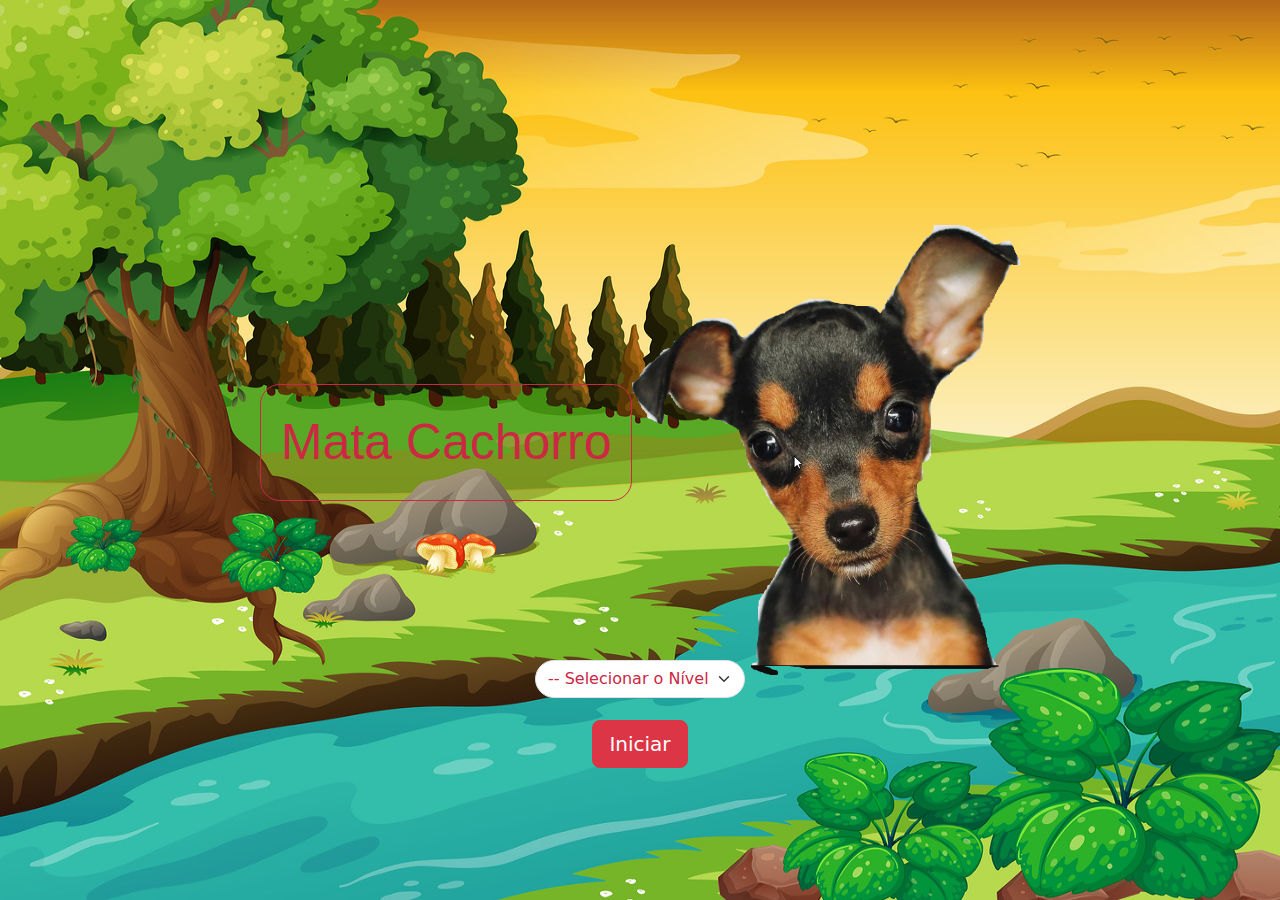
==== index.html @ b70cdaec "first commit" ====
<!DOCTYPE html>
<html lang="pt-br">
  <head>
    <meta charset="UTF-8" />
    <title>Início</title>
    <link
      href="https://cdn.jsdelivr.net/npm/bootstrap@5.3.3/dist/css/bootstrap.min.css"
      rel="stylesheet"
      integrity="sha384-QWTKZyjpPEjISv5WaRU9OFeRpok6YctnYmDr5pNlyT2bRjXh0JMhjY6hW+ALEwIH"
      crossorigin="anonymous"
    />
    <link rel="stylesheet" href="style.css" />

    <script>
        function iniciarJogo() {
            var nivel = document.getElementById('nivel').value

            if(nivel === '') {
                alert('Selecione um nivel para iniciar o jogo')
                return false
            }
            window.location.href = "jogo.html?" + nivel
        }
    </script>

  </head>

  <body>
    <div class="coluna">
      
        <div class="container">
          <p>Mata Cachorro</p>

          <img id="cachorro" src="imagens/cachorro.png" alt="" />
        </div>
       
         <div class="row">
          <div class="coluna">
          <div class="d-flex justify-content-center">
            <select class="form-select  select" id="nivel" aria-label="Default select example">
                <option value=""> -- Selecionar o Nível --</option>
                <option value="normal">Normal</option>
                <option value="dificil">Difícil</option>
                <option value="hard">Hard</option>
            </select>
          </div>
         </div>
         </div>
        
        <div class="d-flex justify-content-center">
        <button type="button" id="botao" class="btn btn-danger btn-lg"   onclick="iniciarJogo()">Iniciar</button>
       </div>
    </div>
  </body>
</html>
---- style.css ----
html {
    cursor: url("imagens/taco-bom-beleza.png") 30 30 , auto;
}

*{
    margin: 0;
    padding: 0;
   
}


body {
    background-image: url(imagens/bg.jpg); 
    background-repeat: no-repeat; 
    background-size: 100vw 100vh;
}


.container {
    display: flex;
    justify-content: center; /* Centraliza horizontalmente */
    align-items: center; /* Centraliza verticalmente */
    height: 100vh; /* Define a altura da área de visualização do dispositivo */
    animation: .5s linear 1s infinite alternate slidein;
  } 
  
  .container img {
    /* Estilos opcionais para a imagem */
    max-width: 450px;
    max-height: 450px;
    animation: pular 2s ease-in-out infinite;
  }

  .container p {
    font-family: Arial, "Helvetica Neue", Helvetica, sans-serif;
    font-size: 50px ;
    color: rgb(204, 39, 67);
    opacity: 1  ;
    border-radius: 20px;
    padding: 20px;
    border: 1px solid ;
    animation: pular 2s ease-in-out infinite;
 }

  @keyframes pular {
    0% {
     
      transform: translatey(0px);
    }
  
    50% {
     
      transform: translatey(-10px);
    }
  
    100% {

      transform: translatey(0px);
    }
  }

  #botao {
    margin-top: -180px;
    position: absolute;
  }

  .select {
    margin-top: -240px;
    position: absolute;
    width: 210px;
    color:  rgb(204, 39, 67);
    border-radius: 50px;
  }
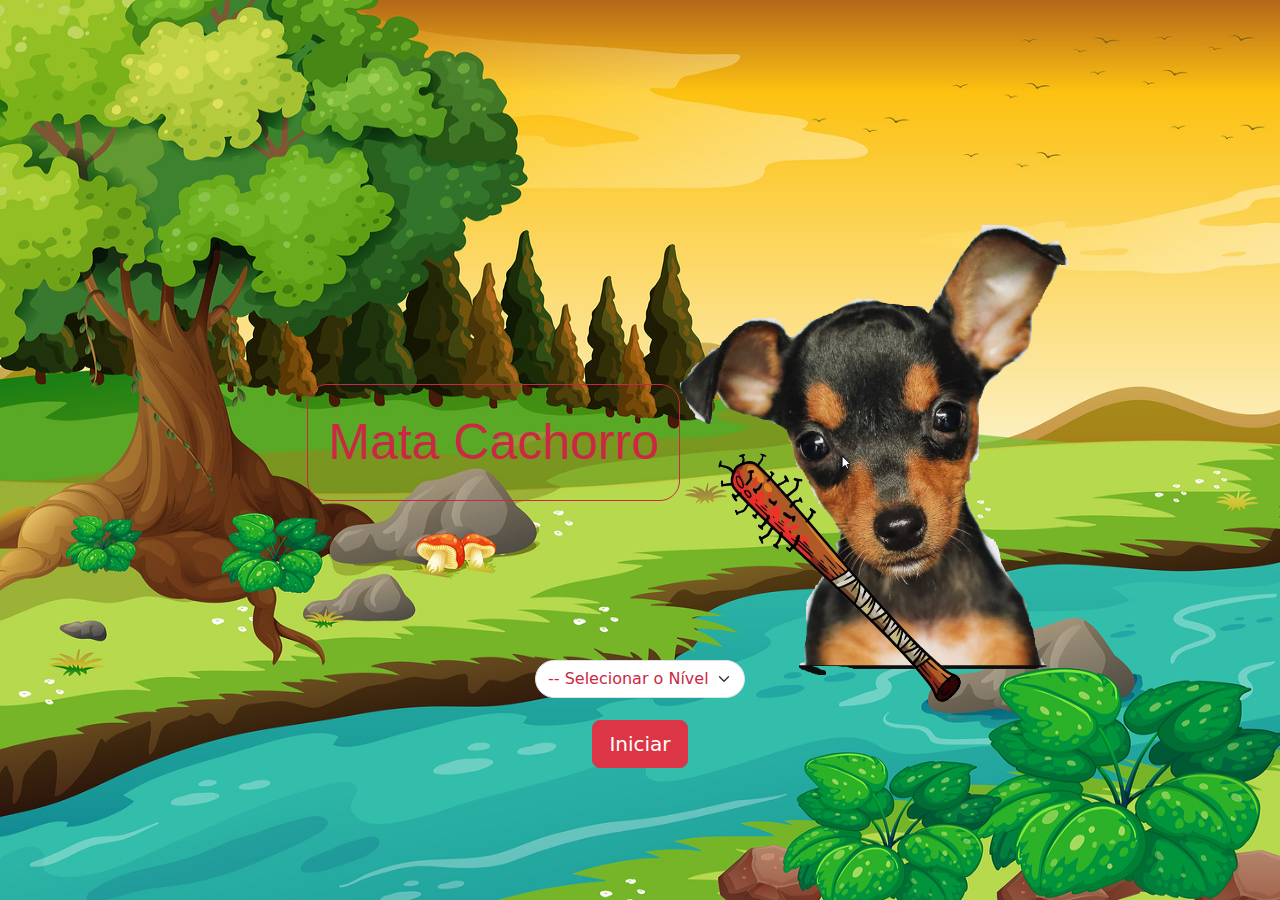
==== commit c4bb87b5: "alterações audio" ====
--- a/index.html
+++ b/index.html
@@ -31,7 +31,10 @@
         <div class="container">
           <p>Mata Cachorro</p>
 
-          <img id="cachorro" src="imagens/cachorro.png" alt="" />
+          <img id="cachorro" src="imagens/cachorro.png" alt="" />    
+          <div id="taco">
+            <img src="imagens/taco-bom.png"  alt="" width="270px" height="270px">
+          </div>  
         </div>
        
          <div class="row">
--- a/style.css
+++ b/style.css
@@ -1,7 +1,3 @@
-html {
-    cursor: url("imagens/taco-bom-beleza.png") 30 30 , auto;
-}
-
 *{
     margin: 0;
     padding: 0;
@@ -42,6 +38,12 @@
     animation: pular 2s ease-in-out infinite;
  }
 
+#taco {
+  float: left;
+  margin-top: 250px;
+  margin-left: -365px;
+}
+
   @keyframes pular {
     0% {
      
